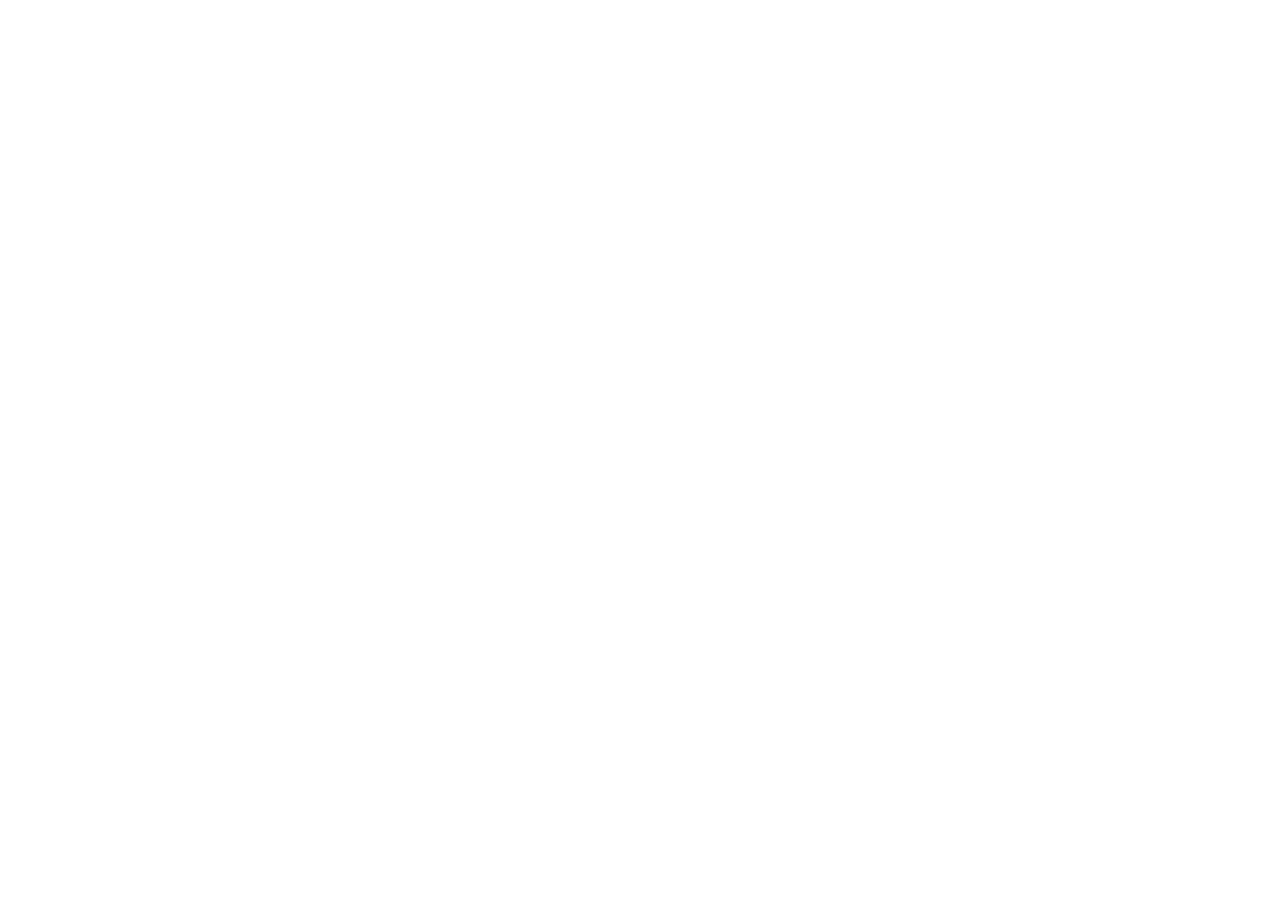
==== index.html @ 8d59c0a7 "New change" ====
<!DOCTYPE html>
<html lang="en">

<head>
  <meta charset="UTF-8">
  <meta name="viewport" content="width=device-width, initial-scale=1.0">
  <meta http-equiv="X-UA-Compatible" content="ie=edge">
  <title>Document</title>
</head>

<body>

</body>

</html>
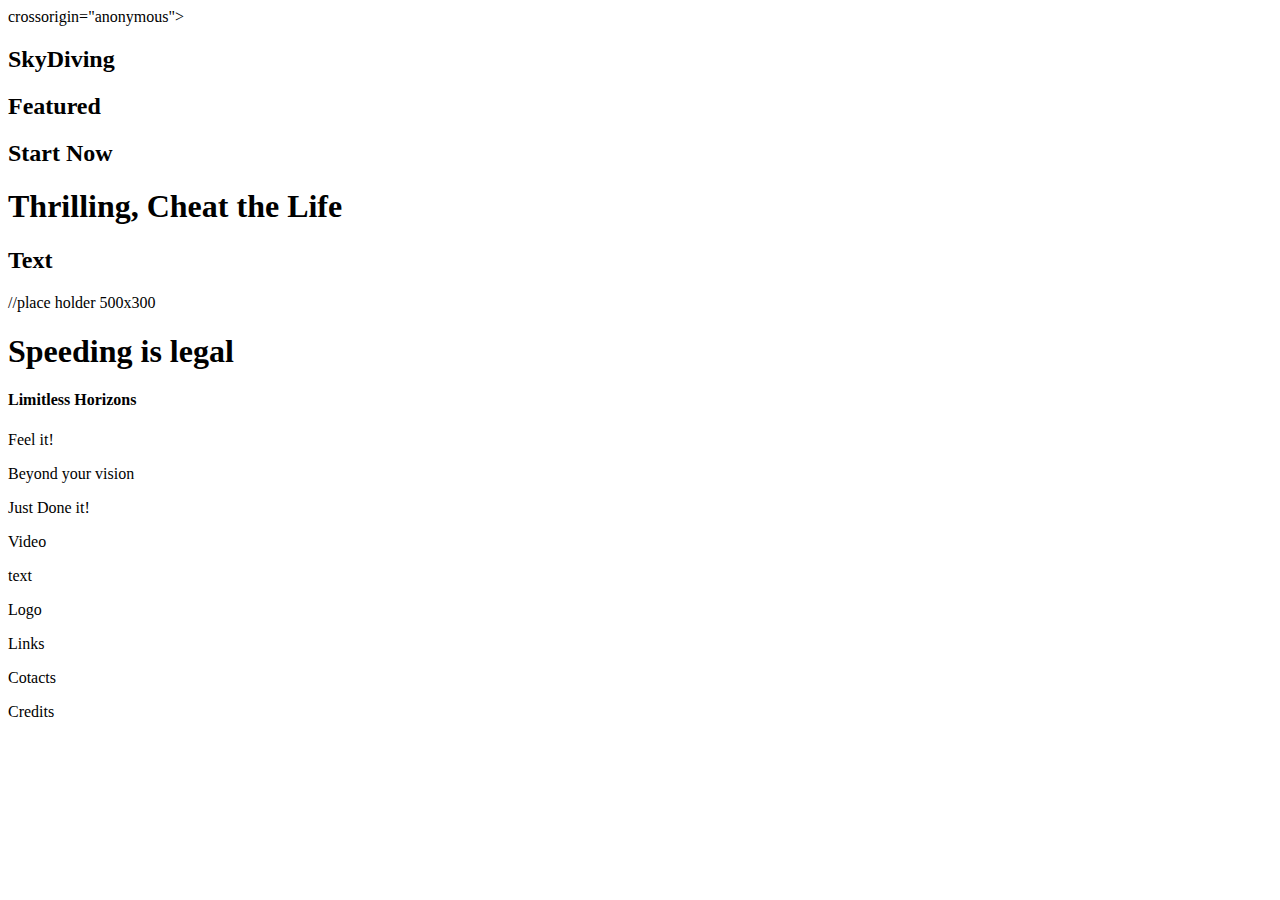
==== commit 8ba8c987: "New addition" ====
--- a/index.html
+++ b/index.html
@@ -6,10 +6,92 @@
   <meta name="viewport" content="width=device-width, initial-scale=1.0">
   <meta http-equiv="X-UA-Compatible" content="ie=edge">
   <title>Document</title>
+    crossorigin="anonymous">
+  <link rel="stylesheet" href="style.css">
+
+
+
+  <title> Need a Job? </title>
 </head>
 
 <body>
 
+  <main class="container-fluid">
+    <div class="row jet-img">
+      <div class="col-8">
+        <h2>SkyDiving</h2>
+      </div>
+      <div class="col-2">
+        <h2>Featured</h2>
+      </div>
+      <div class="col-2">
+        <h2>Start Now</h2>
+      </div>
+    </div>
+    </div>
+    <div class="container">
+      <div class="row">
+        <div class="col-6">
+          <h1> Thrilling, <b> Cheat the Life </b>
+          </h1>
+          <h2> Text </h2>
+        </div>
+        <div class="col-6">
+          <p> //place holder 500x300 </p>
+        </div>
+      </div>
+    </div>
+    </div>
+    </div>
+  </main>
+
+
+  <section class="container">
+    <div class="row">
+      <div class="col-4 text-Center">
+        <h1>Speeding is legal</h>
+          <h4>Limitless Horizons</h4>
+      </div>
+    </div>
+    <div class="row">
+      <div class="col-4">
+        <p> Feel it! </p>
+      </div>
+      <div class="col-4">
+        <p> Beyond your vision</p>
+      </div>
+      <div class="col-4">
+        <p>Just Done it!</p>
+      </div>
+    </div>
+  </section>
+
+  <div class="row">
+    <div class="col-8 text-Center">
+      <p> Video</p>
+    </div>
+    <div class="col-4 text-Center">
+      <p> text</p>
+    </div>
+  </div>
+
+
+  <div></div>
+  <footer class="row">
+    <div class="col-3">
+      <p> Logo</p>
+    </div>
+    <div class="col-3">
+      <p> Links</p>
+    </div>
+    <div class="col-3">
+      <p> Cotacts </p>
+    </div>
+    <diV class="col-3">
+      <p> Credits </p>
+    </div>
+
+  </footer>
 </body>
 
 </html>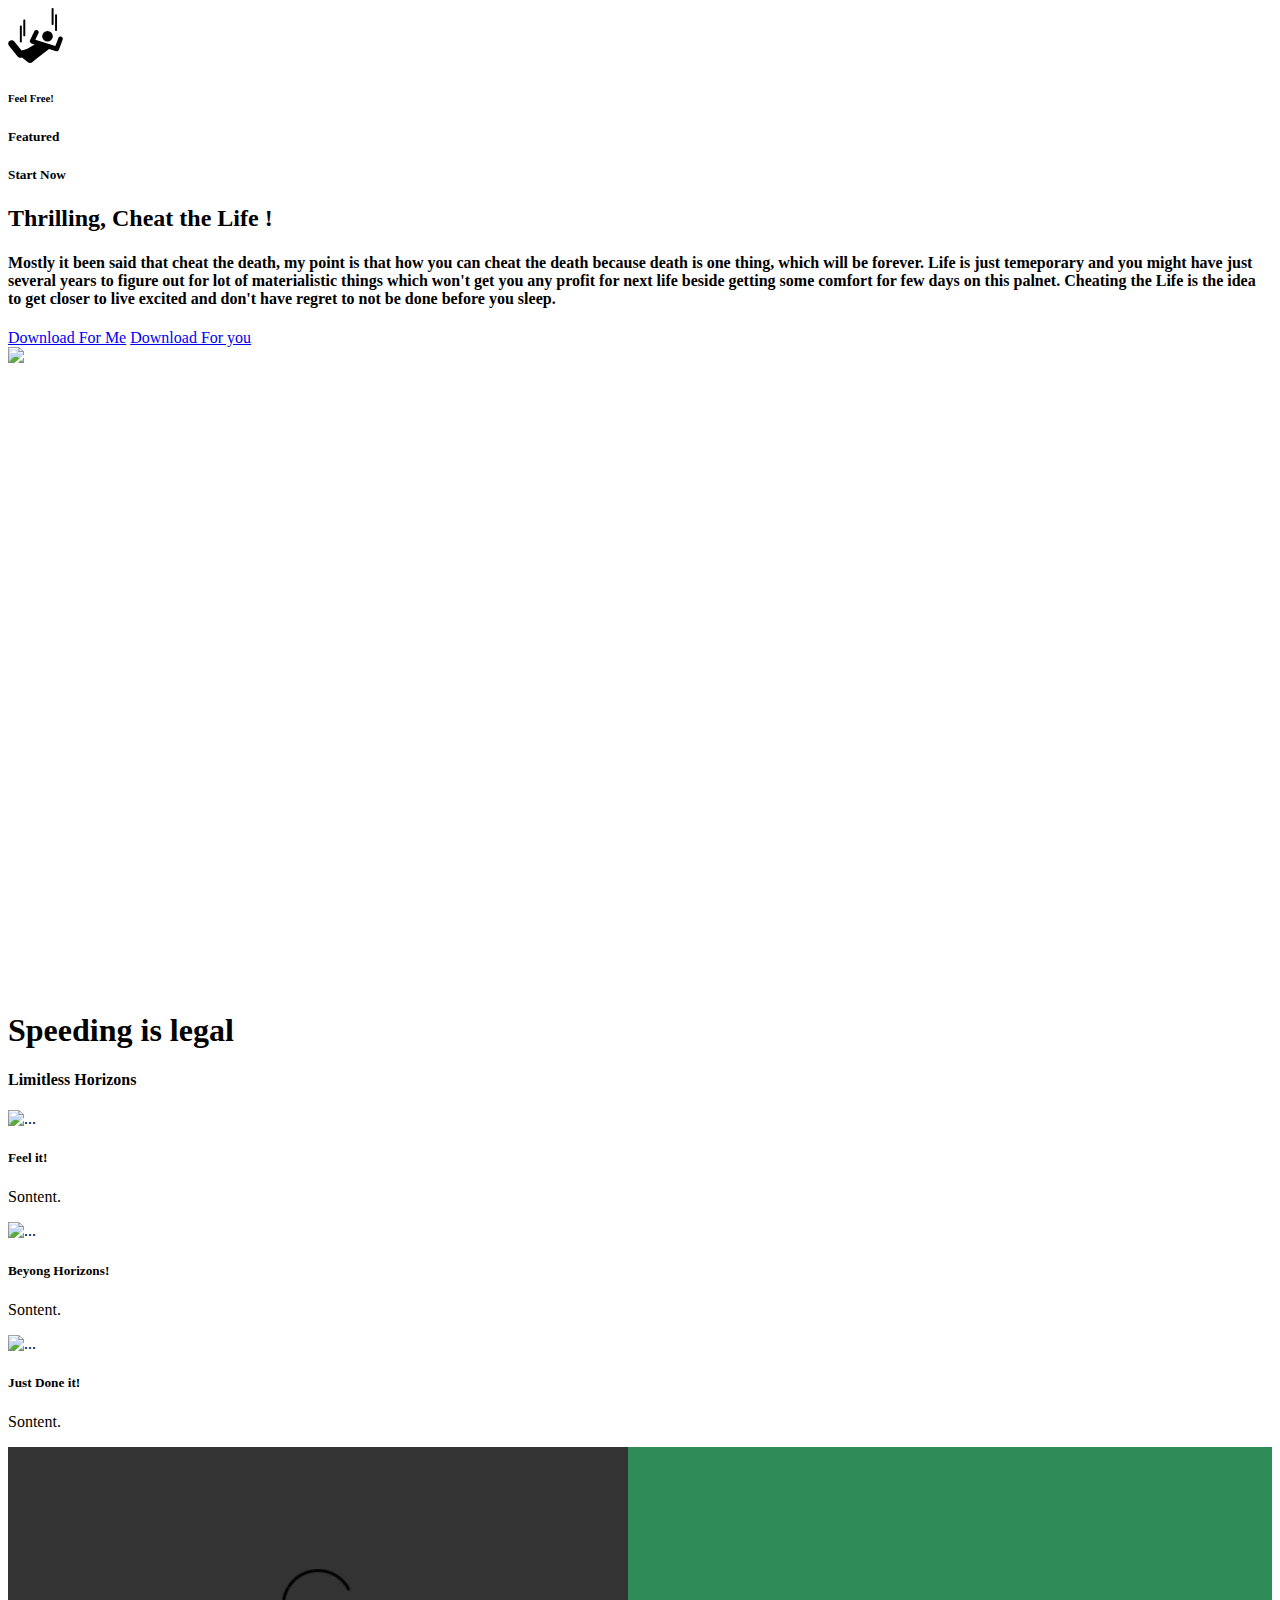
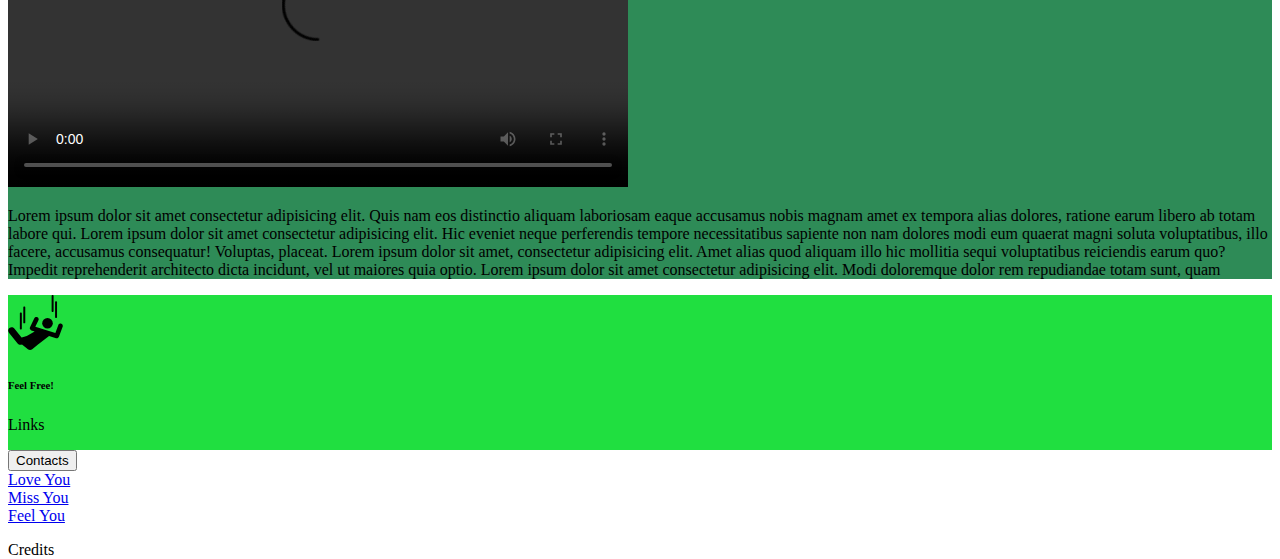
==== commit 49b9aca4: "New New" ====
--- a/index.html
+++ b/index.html
@@ -5,9 +5,10 @@
   <meta charset="UTF-8">
   <meta name="viewport" content="width=device-width, initial-scale=1.0">
   <meta http-equiv="X-UA-Compatible" content="ie=edge">
-  <title>Document</title>
+  <link rel="stylesheet" href="https://stackpath.bootstrapcdn.com/bootstrap/4.2.1/css/bootstrap.min.css" integrity="sha384-GJzZqFGwb1QTTN6wy59ffF1BuGJpLSa9DkKMp0DgiMDm4iYMj70gZWKYbI706tWS"
     crossorigin="anonymous">
   <link rel="stylesheet" href="style.css">
+
 
 
 
@@ -19,78 +20,135 @@
   <main class="container-fluid">
     <div class="row jet-img">
       <div class="col-8">
-        <h2>SkyDiving</h2>
+        <img class="flex-container" src="icon/38661.svg" alt="SkyDiving">
+        <h6> Feel Free!</h6>
       </div>
       <div class="col-2">
-        <h2>Featured</h2>
+        <h5>Featured</h5>
       </div>
       <div class="col-2">
-        <h2>Start Now</h2>
+        <h5>Start Now</h5>
       </div>
-    </div>
-    </div>
-    <div class="container">
-      <div class="row">
-        <div class="col-6">
-          <h1> Thrilling, <b> Cheat the Life </b>
-          </h1>
-          <h2> Text </h2>
-        </div>
-        <div class="col-6">
-          <p> //place holder 500x300 </p>
+      <div class="container">
+        <div class="row">
+          <div class="col-6">
+            <h2> Thrilling, <b> Cheat the Life ! </b>
+            </h2>
+            <h4> Mostly it been said that cheat the death, my point is that how you can cheat the death
+              because death is one thing, which will be forever. Life is just temeporary
+              and you might have just several years to figure out for lot of materialistic things
+              which won't get you any profit for next life beside getting some comfort
+              for few days on this palnet. Cheating the Life is the idea to get closer to live
+              excited and don't have regret to not be done before you sleep. </h4>
+            <a href="#" class="btn btn-primary">Download For Me</a>
+            <a href="#" class="btn btn-primary">Download For you</a>
+          </div>
+          <div class="col-6">
+            <img src="https://placehold.it/600x300">
+          </div>
         </div>
       </div>
-    </div>
-    </div>
     </div>
   </main>
 
 
   <section class="container">
-    <div class="row">
-      <div class="col-4 text-Center">
-        <h1>Speeding is legal</h>
-          <h4>Limitless Horizons</h4>
-      </div>
+    <div class="row text-Center">
+      <h1>Speeding is legal</h>
+        <br>
+        <h4>Limitless Horizons</h4>
     </div>
-    <div class="row">
-      <div class="col-4">
-        <p> Feel it! </p>
-      </div>
-      <div class="col-4">
-        <p> Beyond your vision</p>
-      </div>
-      <div class="col-4">
-        <p>Just Done it!</p>
+    <div class="container">
+
+      <div class="row">
+        <div class="col-4">
+          <div class="card" style="width: 18rem;">
+            <img src="..." class="card-img-top" alt="...">
+            <div class="card-body">
+              <h5 class="card-title">Feel it!</h5>
+              <p class="card-text">Sontent.</p>
+            </div>
+          </div>
+
+        </div>
+        <div class="col-4">
+          <div class="card" style="width: 18rem;">
+            <img src="..." class="card-img-top" alt="...">
+            <div class="card-body">
+              <h5 class="card-title">Beyong Horizons!</h5>
+              <p class="card-text">Sontent.
+              </p>
+            </div>
+          </div>
+
+        </div>
+        <div class="col-4">
+          <div class="card" style="width: 18rem;">
+            <img src="..." class="card-img-top" alt="...">
+            <div class="card-body">
+              <h5 class="card-title">Just Done it!</h5>
+              <p class="card-text">Sontent.</p>
+            </div>
+          </div>
+        </div>
       </div>
     </div>
   </section>
 
-  <div class="row">
-    <div class="col-8 text-Center">
-      <p> Video</p>
+
+
+  <div class="row my-vid">
+    <div class="col-6">
+      <video width="620" height="340" controls>
+        <source type="video/mp4" src="https://youtu.be/qhYTu39Rz1A">
+      </video>
     </div>
-    <div class="col-4 text-Center">
-      <p> text</p>
+    <div class="col-6 text-Center">
+      <p> Lorem ipsum dolor sit amet consectetur adipisicing elit. Quis nam eos distinctio aliquam laboriosam eaque
+        accusamus nobis magnam amet ex tempora alias dolores, ratione earum libero ab totam labore qui. Lorem ipsum
+        dolor sit amet consectetur adipisicing elit. Hic eveniet neque perferendis tempore necessitatibus sapiente
+        non
+        nam dolores modi eum quaerat magni soluta voluptatibus, illo facere, accusamus consequatur! Voluptas,
+        placeat.
+        Lorem ipsum dolor sit amet, consectetur adipisicing elit. Amet alias quod aliquam illo hic mollitia sequi
+        voluptatibus reiciendis earum quo? Impedit reprehenderit architecto dicta incidunt, vel ut maiores quia
+        optio.
+        Lorem ipsum dolor sit amet consectetur adipisicing elit. Modi doloremque dolor rem repudiandae totam sunt,
+        quam
+      </p>
     </div>
   </div>
 
 
-  <div></div>
+
+
   <footer class="row">
     <div class="col-3">
-      <p> Logo</p>
+      <img class="flex-container" src="icon/38661.svg">
+      <h6> Feel Free!</h6>
     </div>
     <div class="col-3">
       <p> Links</p>
     </div>
     <div class="col-3">
-      <p> Cotacts </p>
+      <div class="dropdwon">
+        <button class="dropbtn">Contacts</button>
+        <div class="dropdown-content">
+          <li>
+            <a href="://google.com">Love You</a>
+          </li>
+          <li>
+            <a href="://google.com">Miss You</a>
+          </li>
+          <li>
+            <a href="://google.com">Feel You</a>
+          </li>
+        </div>
+      </div>
     </div>
-    <diV class="col-3">
+    <div class="col-3">
       <p> Credits </p>
     </div>
-
   </footer>
 </body>
 
--- a/style.css
+++ b/style.css
@@ -0,0 +1,29 @@
+.jet-img {
+  height: 983px;
+  size: absolute;
+ background-image: url('http://orig13.deviantart.net/7e46/f/2011/143/7/5/f22_raptor_by_abovetopsecret-d3h2r9t.jpg');
+} 
+
+
+footer {
+  text: purple;
+  background-color: rgb(32, 223, 64);
+  height: 155px;
+}
+
+
+.flex-container {
+  height: 55px;
+  width: 55px;
+}
+
+main #h4 {
+  font: 3px;
+  border: 2px;
+color: snow;
+}
+
+
+.my-vid {
+  background-color: seagreen;
+}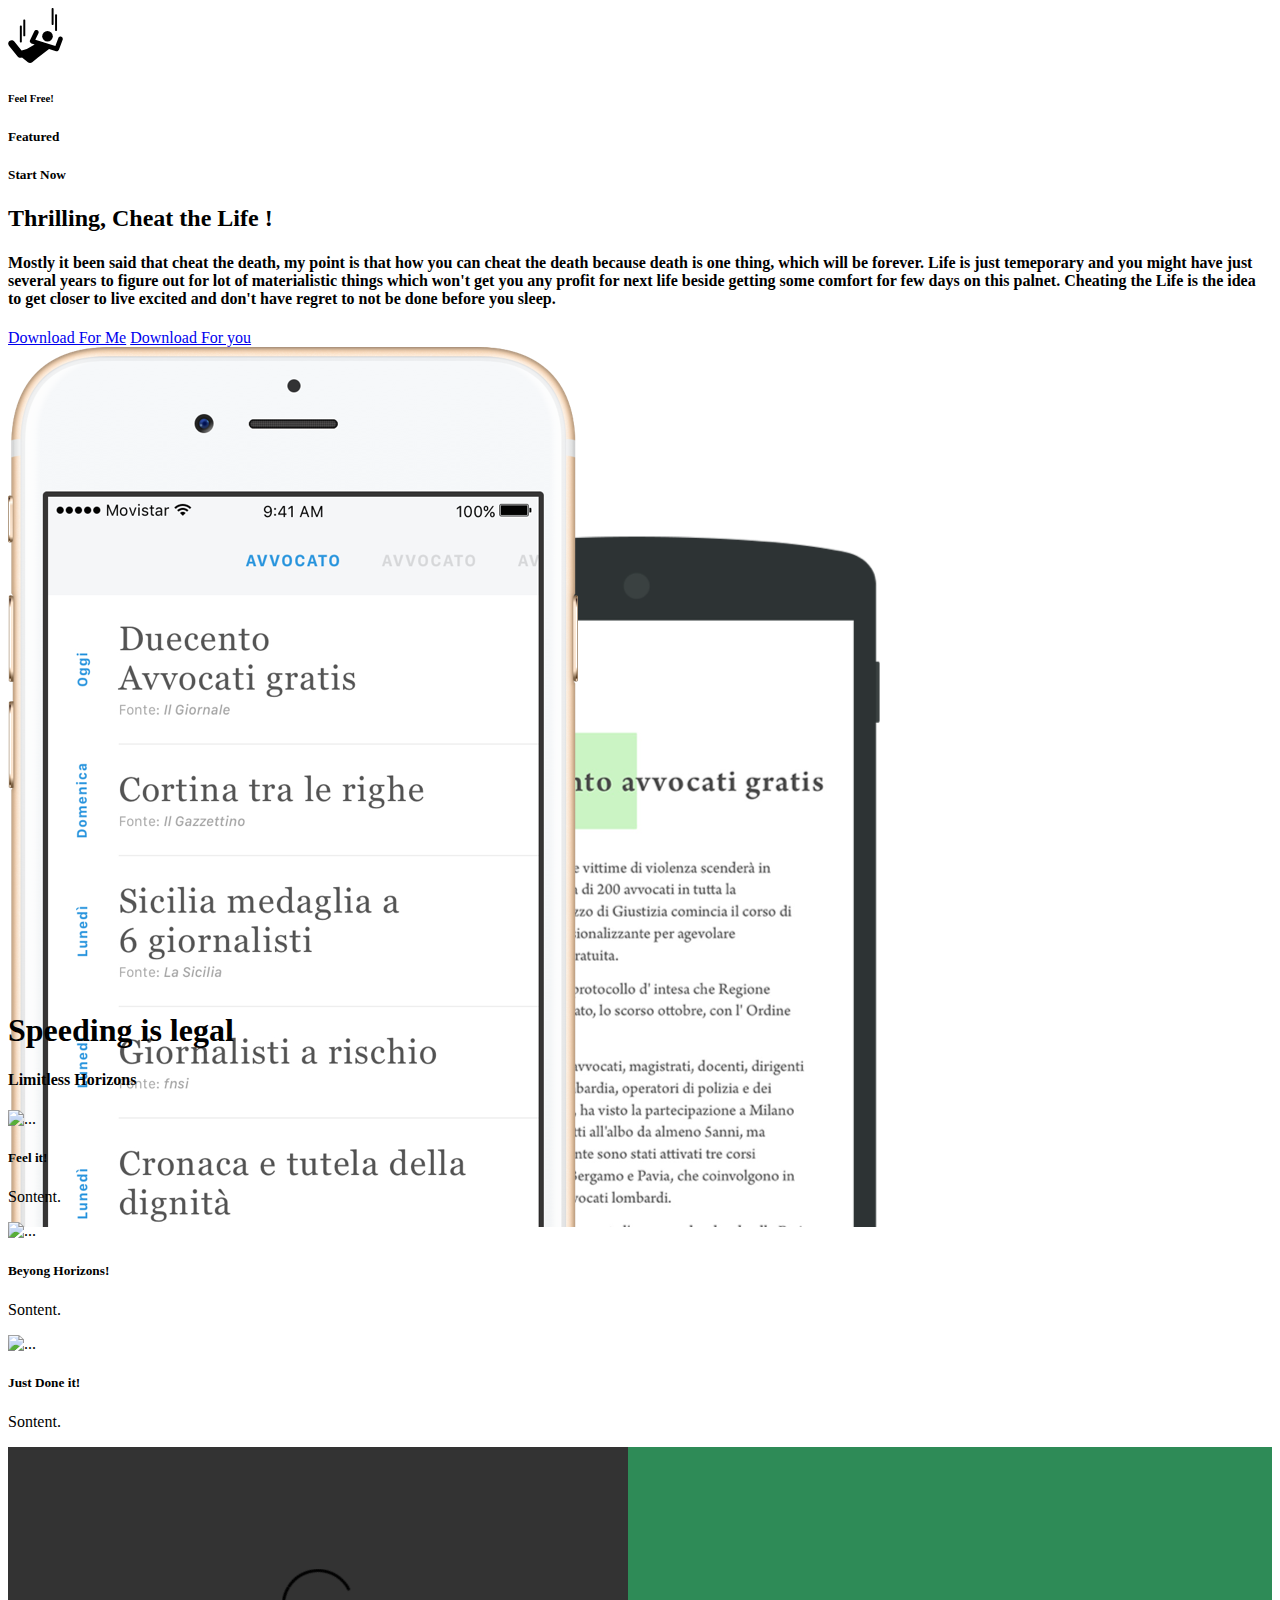
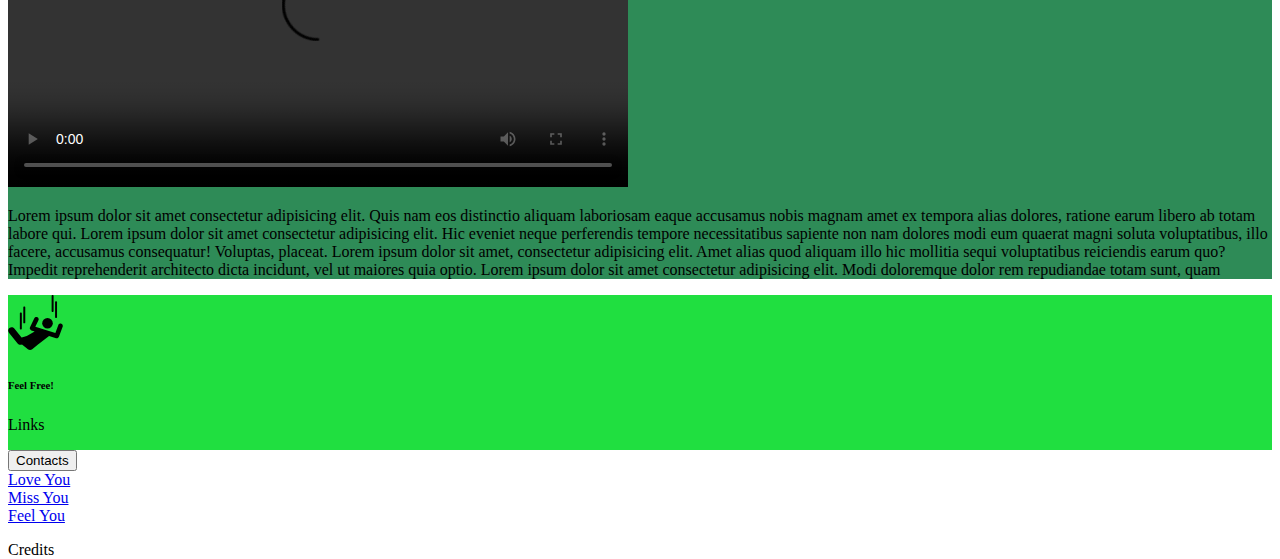
==== commit 1a37eceb: "Addition" ====
--- a/index.html
+++ b/index.html
@@ -44,7 +44,7 @@
             <a href="#" class="btn btn-primary">Download For you</a>
           </div>
           <div class="col-6">
-            <img src="https://placehold.it/600x300">
+            <img src="icon/Devices.png">
           </div>
         </div>
       </div>
@@ -52,7 +52,8 @@
   </main>
 
 
-  <section class="container">
+  <section class="
+              container">
     <div class="row text-Center">
       <h1>Speeding is legal</h>
         <br>
@@ -104,16 +105,22 @@
       </video>
     </div>
     <div class="col-6 text-Center">
-      <p> Lorem ipsum dolor sit amet consectetur adipisicing elit. Quis nam eos distinctio aliquam laboriosam eaque
-        accusamus nobis magnam amet ex tempora alias dolores, ratione earum libero ab totam labore qui. Lorem ipsum
-        dolor sit amet consectetur adipisicing elit. Hic eveniet neque perferendis tempore necessitatibus sapiente
+      <p> Lorem ipsum dolor sit amet consectetur adipisicing elit. Quis nam eos distinctio aliquam laboriosam
+        eaque
+        accusamus nobis magnam amet ex tempora alias dolores, ratione earum libero ab totam labore qui. Lorem
+        ipsum
+        dolor sit amet consectetur adipisicing elit. Hic eveniet neque perferendis tempore necessitatibus
+        sapiente
         non
         nam dolores modi eum quaerat magni soluta voluptatibus, illo facere, accusamus consequatur! Voluptas,
         placeat.
-        Lorem ipsum dolor sit amet, consectetur adipisicing elit. Amet alias quod aliquam illo hic mollitia sequi
-        voluptatibus reiciendis earum quo? Impedit reprehenderit architecto dicta incidunt, vel ut maiores quia
+        Lorem ipsum dolor sit amet, consectetur adipisicing elit. Amet alias quod aliquam illo hic mollitia
+        sequi
+        voluptatibus reiciendis earum quo? Impedit reprehenderit architecto dicta incidunt, vel ut maiores
+        quia
         optio.
-        Lorem ipsum dolor sit amet consectetur adipisicing elit. Modi doloremque dolor rem repudiandae totam sunt,
+        Lorem ipsum dolor sit amet consectetur adipisicing elit. Modi doloremque dolor rem repudiandae totam
+        sunt,
         quam
       </p>
     </div>
--- a/style.css
+++ b/style.css
@@ -26,4 +26,9 @@
 
 .my-vid {
   background-color: seagreen;
+}
+
+ {
+  height: 300;
+  width: 600;
 }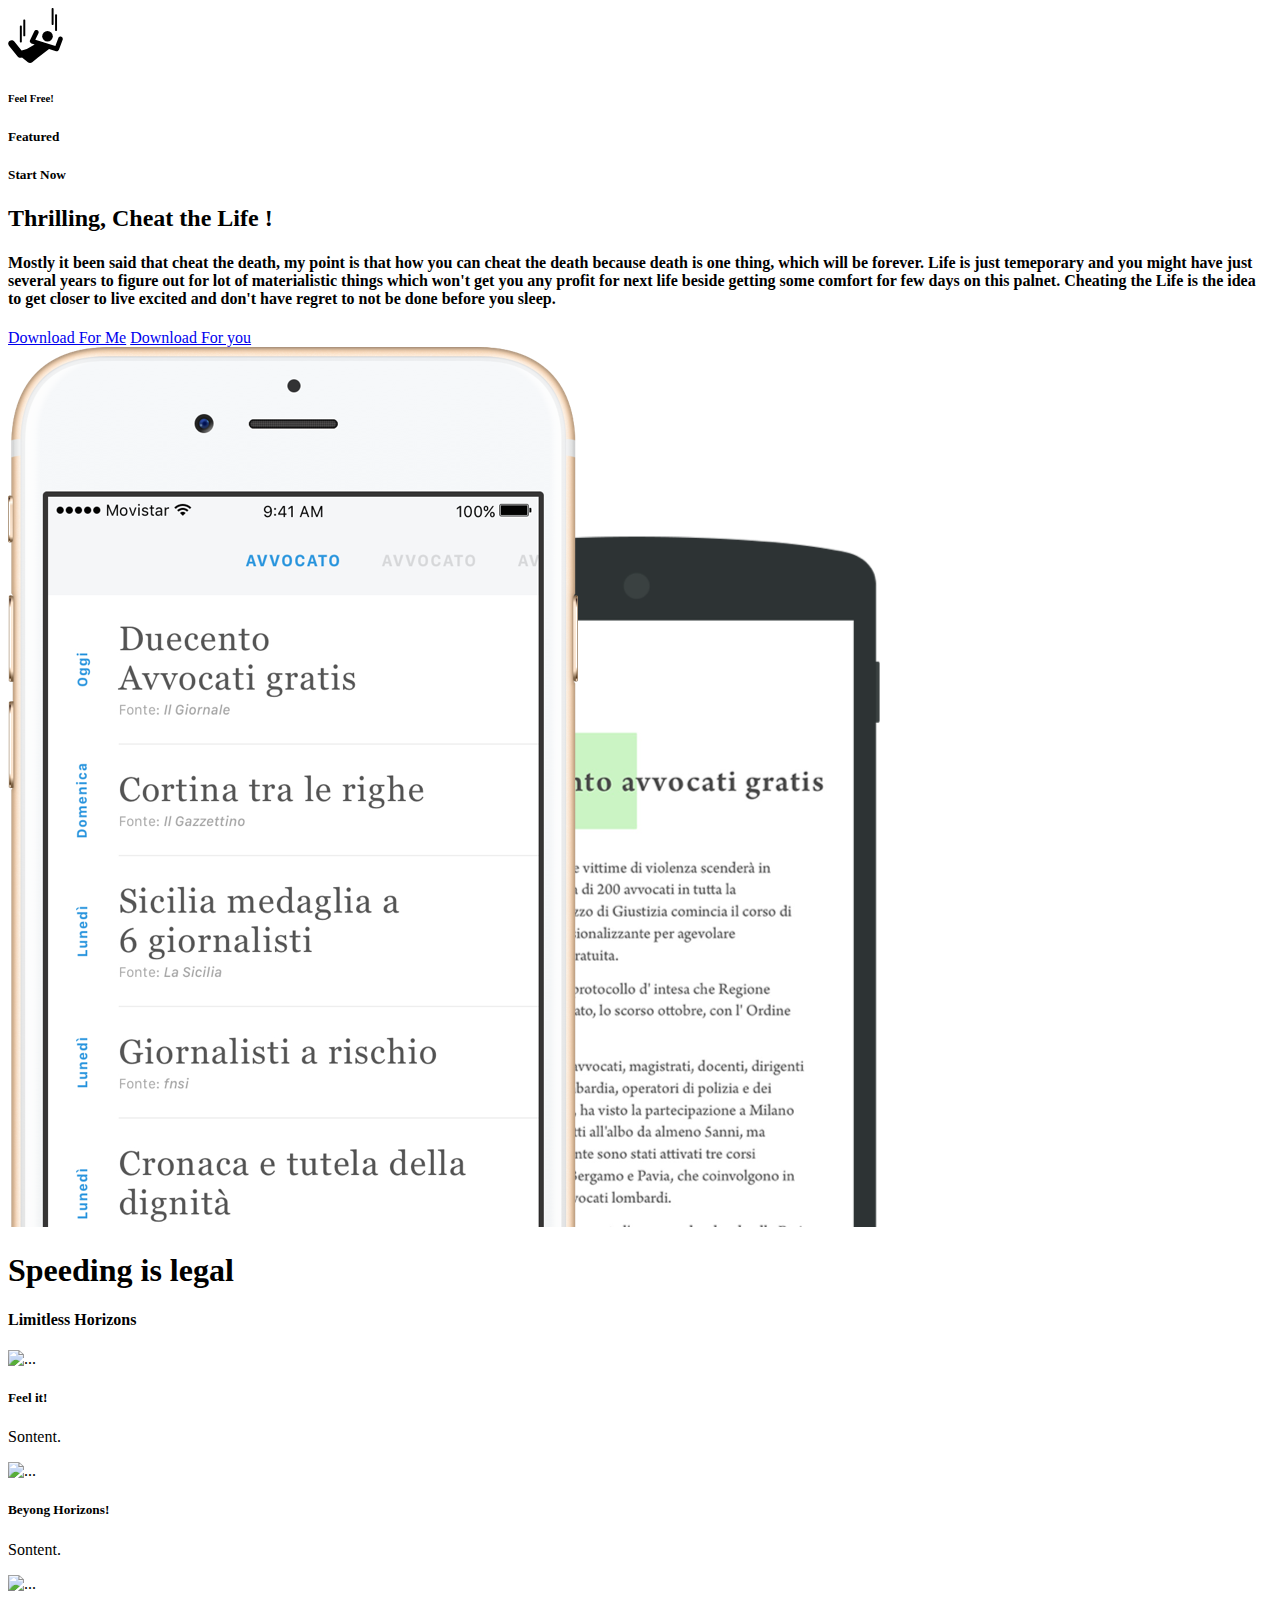
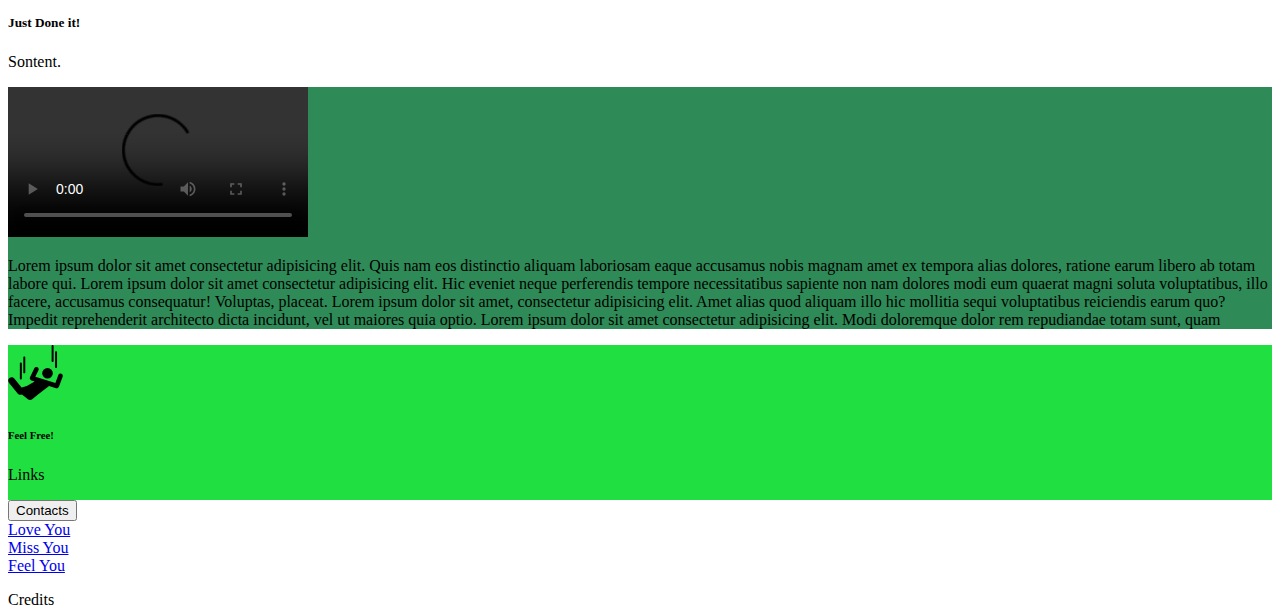
==== commit d8870fbd: "More change" ====
--- a/index.html
+++ b/index.html
@@ -17,53 +17,50 @@
 
 <body>
 
-  <main class="container-fluid">
-    <div class="row jet-img">
-      <div class="col-8">
+  <main class="container-fluid jet-img">
+    <div class="row">
+      <div class="col-sm-12 col-md-8">
         <img class="flex-container" src="icon/38661.svg" alt="SkyDiving">
         <h6> Feel Free!</h6>
       </div>
-      <div class="col-2">
+      <div class="col-sm-12 col-md-2">
         <h5>Featured</h5>
       </div>
-      <div class="col-2">
+      <div class="col-sm-12 col-md-2">
         <h5>Start Now</h5>
       </div>
-      <div class="container">
-        <div class="row">
-          <div class="col-6">
-            <h2> Thrilling, <b> Cheat the Life ! </b>
-            </h2>
-            <h4> Mostly it been said that cheat the death, my point is that how you can cheat the death
-              because death is one thing, which will be forever. Life is just temeporary
-              and you might have just several years to figure out for lot of materialistic things
-              which won't get you any profit for next life beside getting some comfort
-              for few days on this palnet. Cheating the Life is the idea to get closer to live
-              excited and don't have regret to not be done before you sleep. </h4>
-            <a href="#" class="btn btn-primary">Download For Me</a>
-            <a href="#" class="btn btn-primary">Download For you</a>
-          </div>
-          <div class="col-6">
-            <img src="icon/Devices.png">
-          </div>
-        </div>
+    </div>
+    <div class="row">
+      <div class="col-sm-12 col-md-6">
+        <h2> Thrilling, <b> Cheat the Life ! </b>
+        </h2>
+        <h4> Mostly it been said that cheat the death, my point is that how you can cheat the death
+          because death is one thing, which will be forever. Life is just temeporary
+          and you might have just several years to figure out for lot of materialistic things
+          which won't get you any profit for next life beside getting some comfort
+          for few days on this palnet. Cheating the Life is the idea to get closer to live
+          excited and don't have regret to not be done before you sleep. </h4>
+        <a href="#" class="btn btn-primary">Download For Me</a>
+        <a href="#" class="btn btn-primary">Download For you</a>
+      </div>
+      <div class="col-sm-12 col-md-6">
+        <img src="icon/Devices.png" class="w-100">
       </div>
     </div>
   </main>
 
 
-  <section class="
-              container">
-    <div class="row text-Center">
-      <h1>Speeding is legal</h>
-        <br>
+  <section class="container">
+    <div class="row text-center">
+      <div class="col-sm-12">
+        <h1>Speeding is legal</h1>
         <h4>Limitless Horizons</h4>
+      </div>
     </div>
     <div class="container">
-
       <div class="row">
         <div class="col-4">
-          <div class="card" style="width: 18rem;">
+          <div class="card">
             <img src="..." class="card-img-top" alt="...">
             <div class="card-body">
               <h5 class="card-title">Feel it!</h5>
@@ -73,7 +70,7 @@
 
         </div>
         <div class="col-4">
-          <div class="card" style="width: 18rem;">
+          <div class="card">
             <img src="..." class="card-img-top" alt="...">
             <div class="card-body">
               <h5 class="card-title">Beyong Horizons!</h5>
@@ -84,7 +81,7 @@
 
         </div>
         <div class="col-4">
-          <div class="card" style="width: 18rem;">
+          <div class="card">
             <img src="..." class="card-img-top" alt="...">
             <div class="card-body">
               <h5 class="card-title">Just Done it!</h5>
@@ -100,11 +97,11 @@
 
   <div class="row my-vid">
     <div class="col-6">
-      <video width="620" height="340" controls>
+      <video class="w-100" controls>
         <source type="video/mp4" src="https://youtu.be/qhYTu39Rz1A">
       </video>
     </div>
-    <div class="col-6 text-Center">
+    <div class="col-sm-12 col-md-6 text-center">
       <p> Lorem ipsum dolor sit amet consectetur adipisicing elit. Quis nam eos distinctio aliquam laboriosam
         eaque
         accusamus nobis magnam amet ex tempora alias dolores, ratione earum libero ab totam labore qui. Lorem
--- a/style.css
+++ b/style.css
@@ -1,7 +1,7 @@
 .jet-img {
-  height: 983px;
-  size: absolute;
- background-image: url('http://orig13.deviantart.net/7e46/f/2011/143/7/5/f22_raptor_by_abovetopsecret-d3h2r9t.jpg');
+  background: center center no-repeat;
+  background-image: url('http://orig13.deviantart.net/7e46/f/2011/143/7/5/f22_raptor_by_abovetopsecret-d3h2r9t.jpg');
+  background-size: cover;
 } 
 
 
